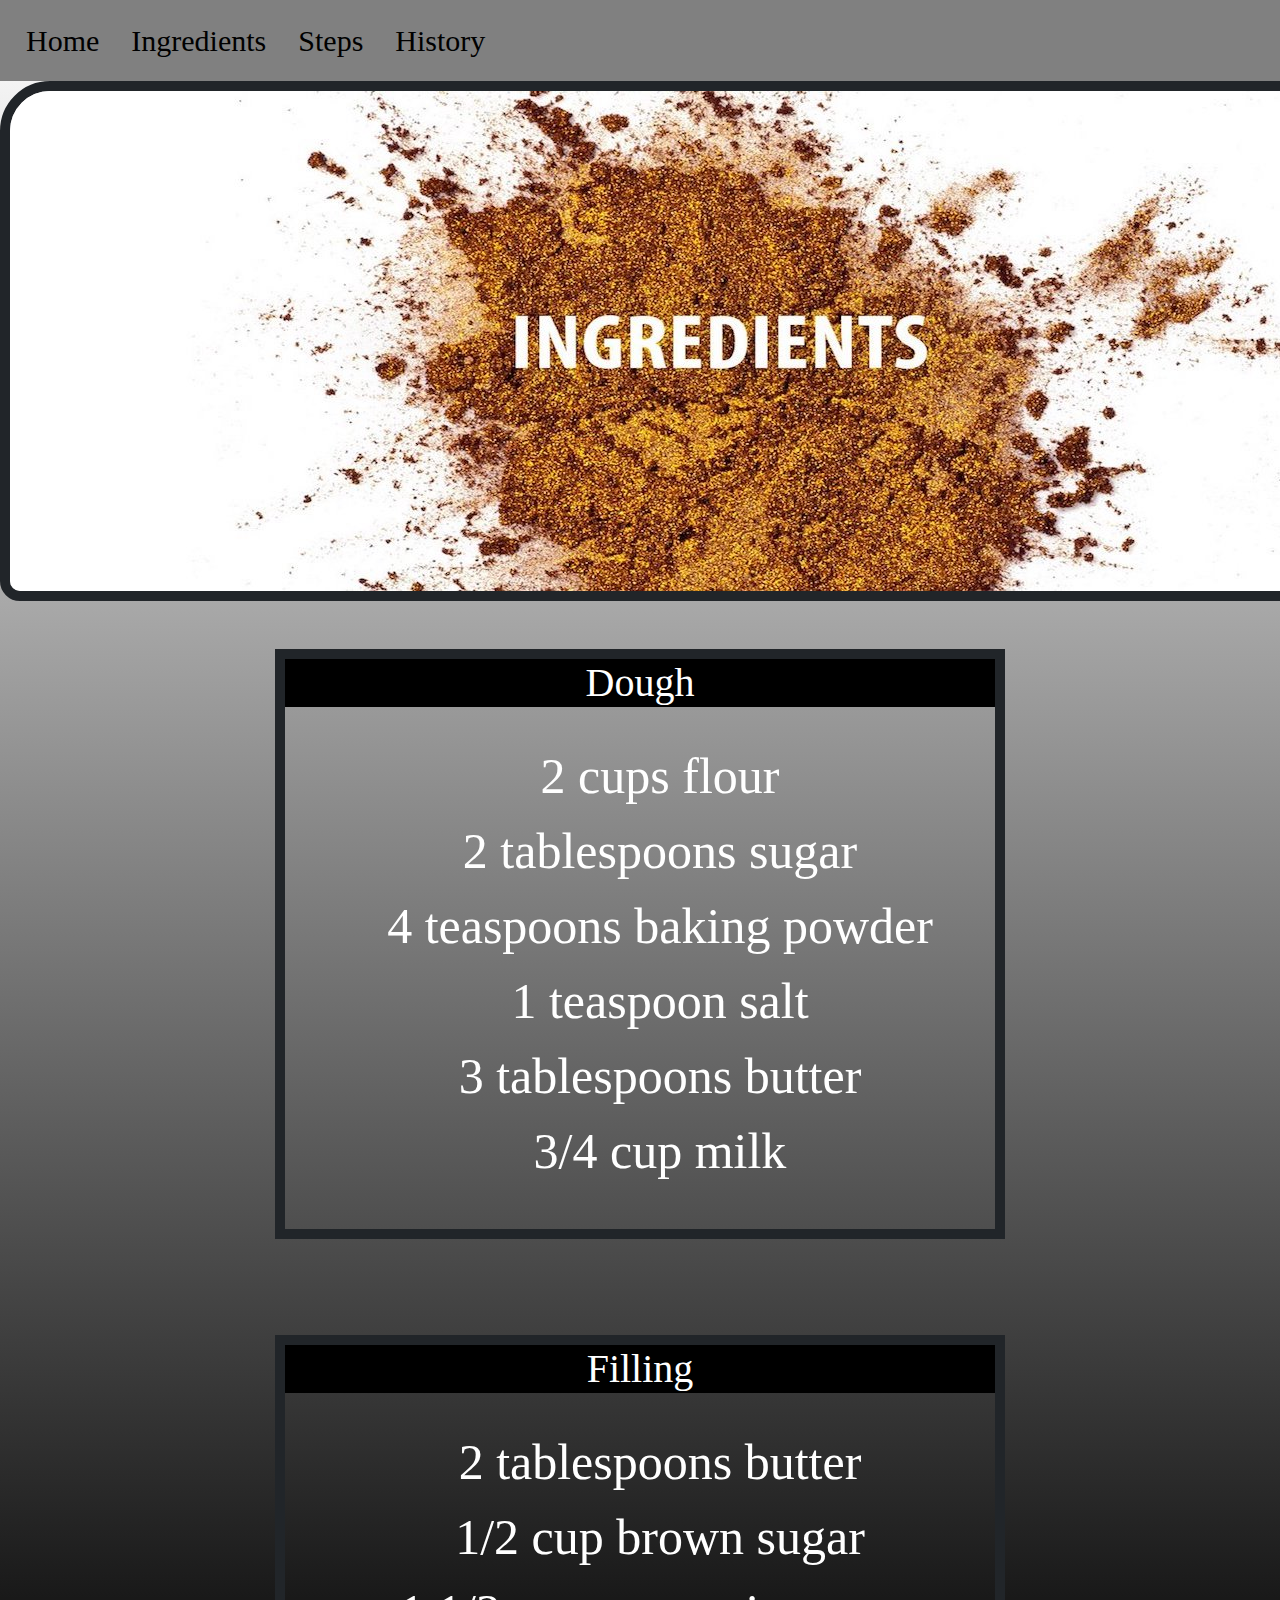
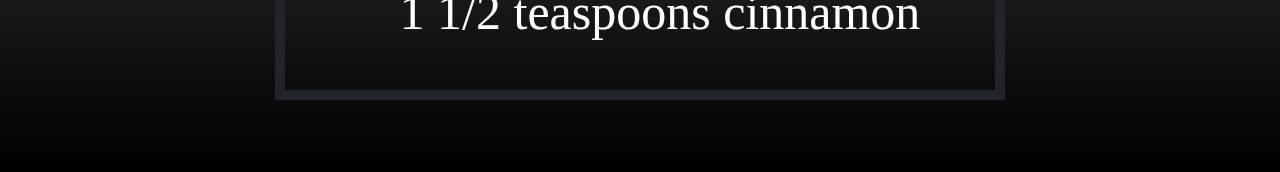
==== ingredients.html @ 840a46fe "Add files via upload" ====
<!doctype html>
<html lang="en">
  <head>
    <!-- Required meta tags -->
    <meta charset="utf-8">
    <meta name="viewport" content="width=device-width, initial-scale=1, shrink-to-fit=no">

    <!-- Bootstrap CSS -->
    <link rel="stylesheet" href="https://stackpath.bootstrapcdn.com/bootstrap/4.3.1/css/bootstrap.min.css" integrity="sha384-ggOyR0iXCbMQv3Xipma34MD+dH/1fQ784/j6cY/iJTQUOhcWr7x9JvoRxT2MZw1T" crossorigin="anonymous">
    <link rel="stylesheet" type="text/css" href="style.css">
    <link href="https://fonts.googleapis.com/css?family=Cabin|Gugi|Mukta" rel="stylesheet">
    <link href="https://fonts.googleapis.com/css?family=Staatliches" rel="stylesheet">

    <title>Cinnamon</title>
  </head>
  <body>
  	<div class="first">
		<ul class="nav">
	  <li class="nav-item">
	    <a class="nav-link active" href="index.html">Home</a>
	  </li>
	  <li class="nav-item">
	    <a class="nav-link" href="ingredients.html">Ingredients</a>
	  </li>
	  <li class="nav-item">
	    <a class="nav-link" href="steps.html">Steps</a>
	  </li>
	  <li class="nav-item">
	    <a class="nav-link " href="history.html">History</a>
	  </li>
	</ul>
	</div>
	<img src="img/ingredients.jpg">
	<br>
	<br>
	<br>
	<div class="container">
		<div class="row">
			<div class="col-sm-2">
				<div >
					<h1 class="row-1"></h1>
					<br>
					<p></p>
					<br>
				</div>
			</div>
			<div class="col-sm-8">
				<div class="box">
					<h1 class="row-1">Dough</h1>
					<br>
					<ul>
						<li>2 cups flour</li>
						<li>2 tablespoons sugar</li>
						<li>4 teaspoons baking powder</li>
						<li>1 teaspoon salt</li>
						<li>3 tablespoons butter</li>
						<li>3/4 cup milk</li>
					</ul>
					<br>
				</div>
			</div>
			<div class="col-sm-2">
				<div >
					<h1 ></h1>
					<br>
					<p></p>
					<br>
				</div>
			</div>
		</div>
		<br>
		<br>
		<br>
		<br>
		<div class="row">
			<div class="col-sm-2">
				<div >
					<h1 class="row-1"></h1>
					<br>
					<p></p>
					<br>
				</div>
			</div>
			<div class="col-sm-8">
				<div class="box">
					<h1 class="row-1">Filling</h1>
					<br>
					<ul>
						<li>2 tablespoons butter</li>
						<li>1/2 cup brown sugar</li>
						<li>1 1/2 teaspoons cinnamon</li>
					</ul>
					<br>
				</div>
			</div>
			<div class="col-sm-2">
				<div >
					<h1 ></h1>
					<br>
					<p></p>
					<br>
				</div>
			</div>
		</div>

	</div>
	<br>
	<br>
	<br>


    <!-- Optional JavaScript -->
    <!-- jQuery first, then Popper.js, then Bootstrap JS -->
    <script src="https://code.jquery.com/jquery-3.3.1.slim.min.js" integrity="sha384-q8i/X+965DzO0rT7abK41JStQIAqVgRVzpbzo5smXKp4YfRvH+8abtTE1Pi6jizo" crossorigin="anonymous"></script>
    <script src="https://cdnjs.cloudflare.com/ajax/libs/popper.js/1.14.7/umd/popper.min.js" integrity="sha384-UO2eT0CpHqdSJQ6hJty5KVphtPhzWj9WO1clHTMGa3JDZwrnQq4sF86dIHNDz0W1" crossorigin="anonymous"></script>
    <script src="https://stackpath.bootstrapcdn.com/bootstrap/4.3.1/js/bootstrap.min.js" integrity="sha384-JjSmVgyd0p3pXB1rRibZUAYoIIy6OrQ6VrjIEaFf/nJGzIxFDsf4x0xIM+B07jRM" crossorigin="anonymous"></script>
  </body>
</html>
---- style.css ----
body{
	background-image: linear-gradient(white, black);
}
h1{
	font-family:major mono display;
	color:white;
	
}
.first{
	background-color:grey;
	padding:10px;
}
a {
	color:black;
	font-size:30px;
	font-family:teko;
}
.box{
	border:10px solid;
	background-color:
}
.img-2{
	width:50%;
}
.row-1{
	background-color:black;
}
li{
	font-family:teko;
	text-align:center;
	font-size:50px;
	color:white;
}
.row{
	text-align:center;
}
ul{
	list-style:none;
}
img{
	border:10px solid;
	border-radius: 50px 20px;
}
p{
	font-family:teko;
	text-align:center;
	font-size:40px;
	color:white;
}
.centered {
  position: absolute;
  top: 50%;
  left: 50%;
  transform: translate(-50%, -50%);
  color:white;
  font-size:80px;
  font-family:staatliches;
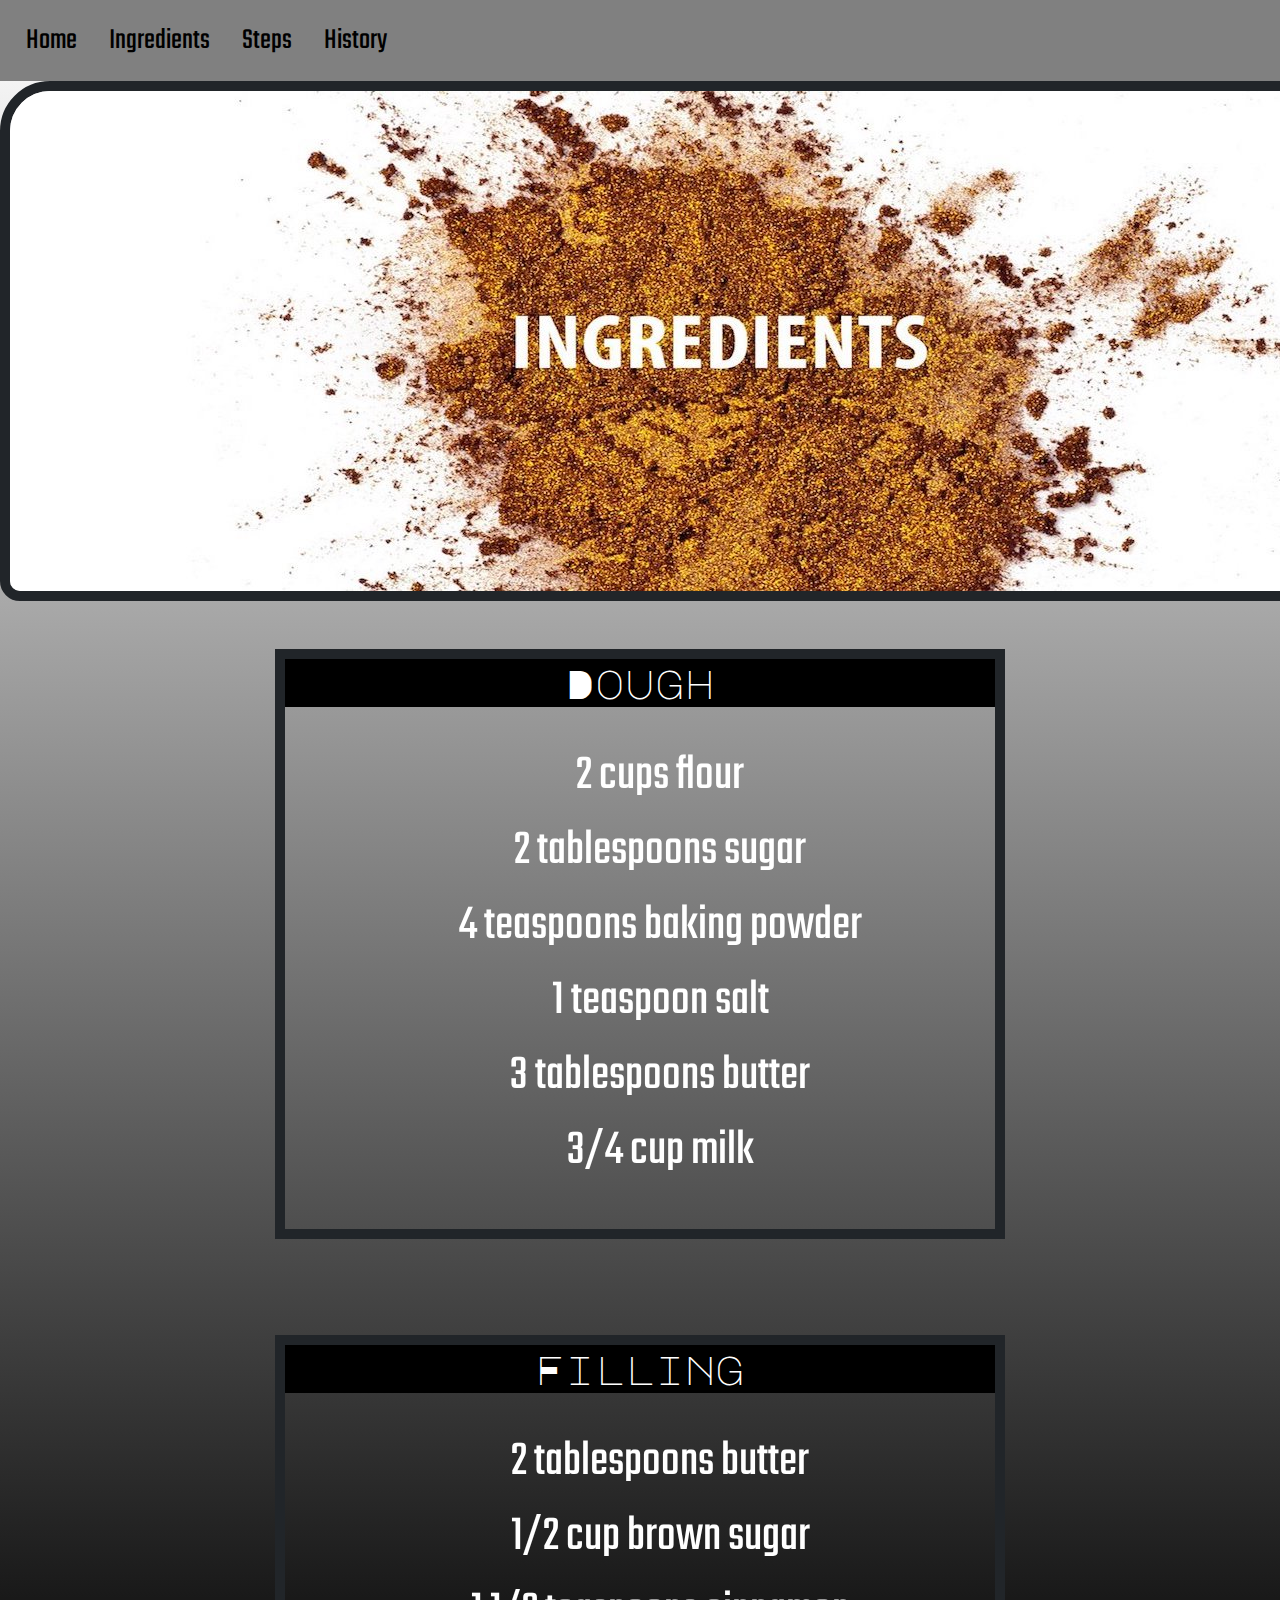
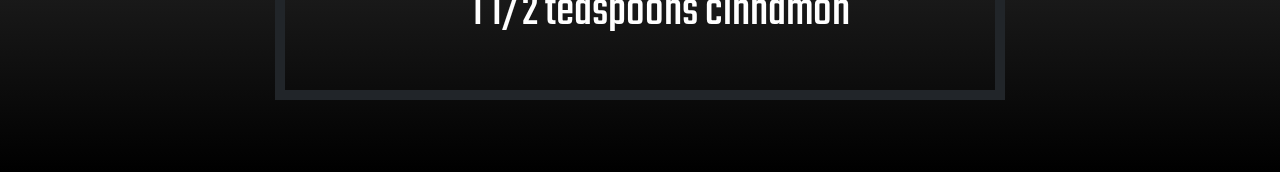
==== commit 80720385: "Update ingredients.html" ====
--- a/ingredients.html
+++ b/ingredients.html
@@ -10,6 +10,8 @@
     <link rel="stylesheet" type="text/css" href="style.css">
     <link href="https://fonts.googleapis.com/css?family=Cabin|Gugi|Mukta" rel="stylesheet">
     <link href="https://fonts.googleapis.com/css?family=Staatliches" rel="stylesheet">
+	  <link href="https://fonts.googleapis.com/css?family=Teko" rel="stylesheet">
+	  <link href="https://fonts.googleapis.com/css?family=Major+Mono+Display" rel="stylesheet">
 
     <title>Cinnamon</title>
   </head>
@@ -30,7 +32,7 @@
 	  </li>
 	</ul>
 	</div>
-	<img src="img/ingredients.jpg">
+	<img src="img/ingredients.jpg" class="responsive">
 	<br>
 	<br>
 	<br>
@@ -115,4 +117,4 @@
     <script src="https://cdnjs.cloudflare.com/ajax/libs/popper.js/1.14.7/umd/popper.min.js" integrity="sha384-UO2eT0CpHqdSJQ6hJty5KVphtPhzWj9WO1clHTMGa3JDZwrnQq4sF86dIHNDz0W1" crossorigin="anonymous"></script>
     <script src="https://stackpath.bootstrapcdn.com/bootstrap/4.3.1/js/bootstrap.min.js" integrity="sha384-JjSmVgyd0p3pXB1rRibZUAYoIIy6OrQ6VrjIEaFf/nJGzIxFDsf4x0xIM+B07jRM" crossorigin="anonymous"></script>
   </body>
-</html>+</html>
